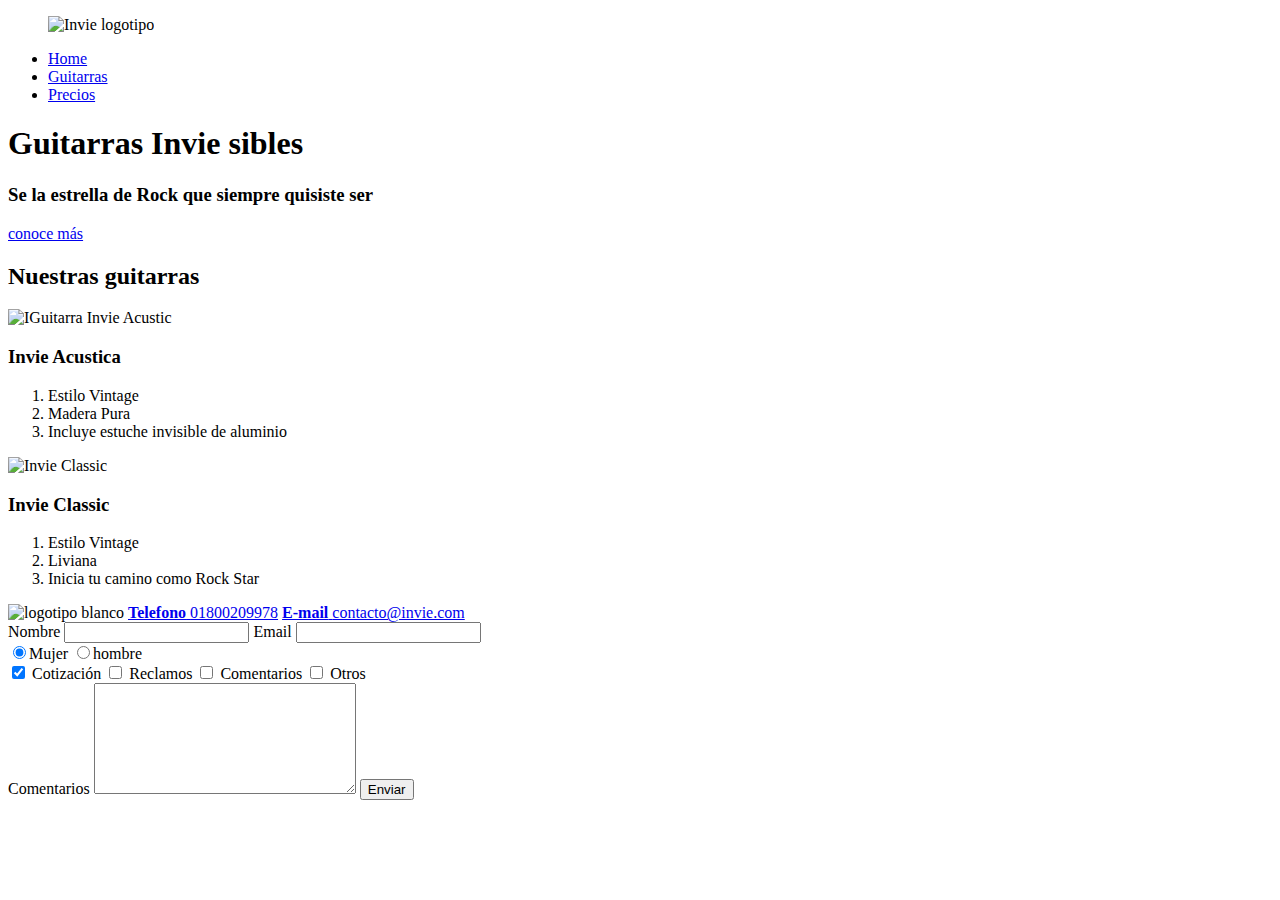
==== index.html @ 68945b4f "landing index y precios" ====
<!DOCTYPE html>
<html>
    <head>
    <title>Invie - tus mejores guitarras</title>
    <meta charset="UTF-8"/>
    <link href="https://fonts.googleapis.com/css?family=Montserrat" rel="stylesheet">
    <link rel="stylesheet" href="css/invie.css">
    <link href="https://fonts.googleapis.com/css?family=Allerta" rel="stylesheet">
</head>
<body>
    <section id="portada" class="portada"> <!--portada-->
        <header id="header" class="header contenedor"> <!--header-->
            <figure class="logotipo"> <!--logotipo-->
                <img src="images/invie.png" width="186" height="60" alt="Invie logotipo"/>
            </figure>
            <nav class="menu"><!--menu-->
                <ul>
                  <li>
                      <a href="index.html">Home</a>
                  </li>
                  <li>
                      <a href="index.html#guitarras">Guitarras</a>
                  </li>
                   <li>
                     <a href="precios.html">Precios</a>
                   </li>
                </ul>
            </nav>
        </header>
    <div class="contenedor">
        <h1 class="titulo">Guitarras <span>Invie</span> sibles</h1><!--titulo-->
        <h3 class="title-a">Se la estrella de Rock que siempre quisiste ser</h3><!--resumen-->
        <a class="button" href="index.html#guitarras">conoce más</a><!--boton-->
    </div>
    </section>
    <section id="guitarras" class="guitarras contenedor"> <!--guitarras-->
       <h2>Nuestras guitarras</h2> <!--titulo-->
       <article class="guitarra">
           <!--guitarra 1-->
           <img class="derecha" src="images/invie-acustica.png" width="350" alt="IGuitarra Invie Acustic"/>
        <div class="contenedor-guitarra-a">
           <h3 class="title-b">Invie Acustica</h3>
           <ol>
               <li>Estilo Vintage</li>
               <li>Madera Pura</li>
               <li>Incluye estuche invisible de aluminio</li>
           </ol>
        </div>
       </article>
       
       <article class="guitarra b"> <!--guitarra 2-->
        <img class="izquierda" src="images/invie-classic.png" width="350" alt="Invie Classic"/>
      <div class="contenedor-guitarra-b">
        <h3 class="title-b">Invie Classic</h3>
        <ol>
            <li>Estilo Vintage</li>
            <li>Liviana</li>
            <li>Inicia tu camino como Rock Star</li>
        </ol>
      </div>
     </article>
    </section>
    <footer class="footer">
            <div class="contenedor">
                    <div class="contacto">
                        <img src="images/invie-white.png" alt="logotipo blanco" >
                        <a href="tel:+5201800209978"> <strong>Telefono</strong> <span>01800209978</span></a>
                        <a href="mailto:ontacto@invie.com"> <strong>E-mail</strong> <span>contacto@invie.com</span></a>
                    </div>
                    <form class="formulario">
                        <div class="col1">
                            <label class="nombre-a" for="nombre">Nombre  </label>
                            <input type="text"required id="nombre" name="nombre"/>
                            <label  class="email-a" for="email">Email</label>
                            <input type="email" required id="email" name="email/"/>
                            <div class="sexo">
                                <label for="mujer">
                                <input type="radio" checked id="mujer" name="sexo" value="mujer"/>Mujer
                                </label> 
                                <label for="hombre">
                                 <input type="radio" id="hombre" name="sexo" value="hombre"/>hombre
                                </label>
                            </div>
                            <div class="intereses">
                                <label for="cotización">
                                 <input type="checkbox" checked id="cotizacion" name="intereses" value="cotizacion"> Cotización
                                <label/>
                                <label for="reclamos">
                                <input type="checkbox" id="reclamos" name="intereses" value="reclamos"> Reclamos
                                <label/>
                                <label for="Comentarios">
                                <input type="checkbox" id="comentarios" name="intereses" value="comentarios"> Comentarios
                                <label/>
                                <label for="Otros">
                                <input type="checkbox" id="otros" name="intereses" value="otros"> Otros
                                <label/>
                            </div>
                        </div>
                            <div class="col2">
                                <label for="comentarios">Comentarios</label>
                                <textarea name="comentarios" id="comentarios" cols="30" rows="7"></textarea>
                                <input type="submit" value="Enviar" class="button"/>
                            </div>
                     </form>
            </div>
    </footer>
</body>
</html>
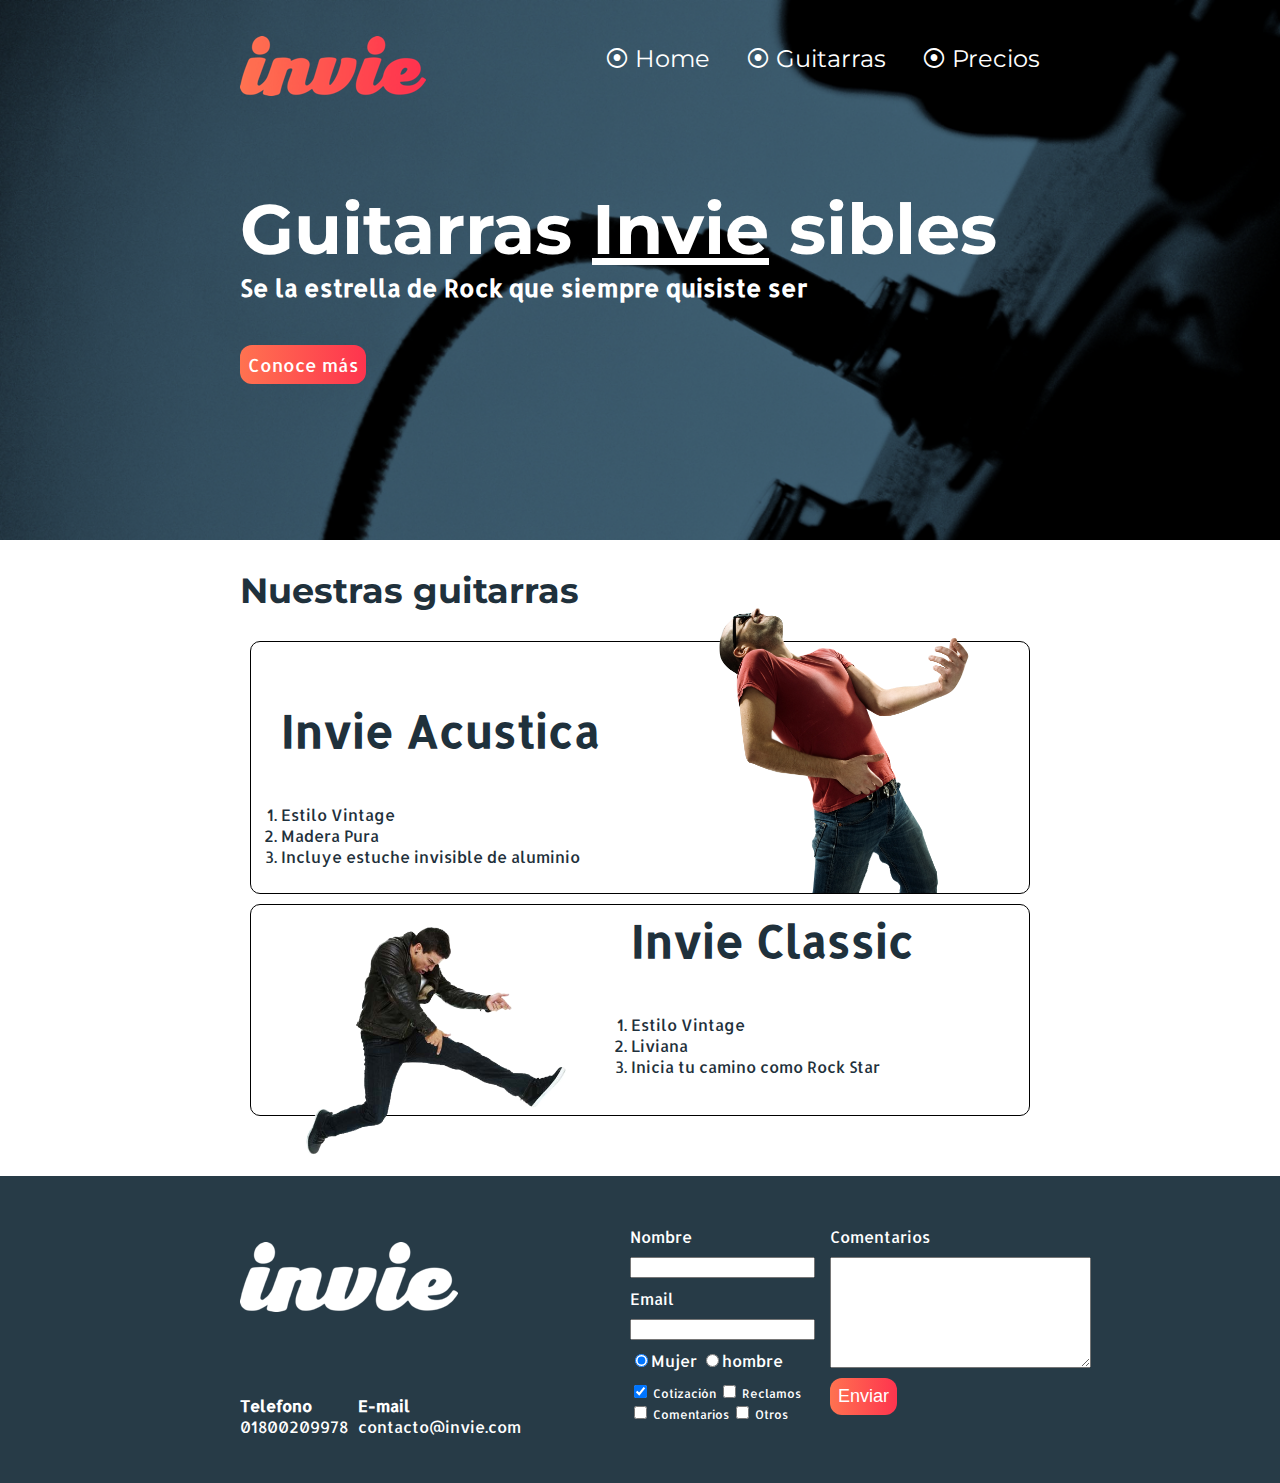
==== commit dc60c297: "ultimo cambio" ====
--- a/index.html
+++ b/index.html
@@ -13,7 +13,7 @@
             <figure class="logotipo"> <!--logotipo-->
                 <img src="images/invie.png" width="186" height="60" alt="Invie logotipo"/>
             </figure>
-            <nav class="menu"><!--menu-->
+            <nav class="menu" class="button"><!--menu-->
                 <ul>
                   <li>
                       <a href="index.html">Home</a>
@@ -30,7 +30,7 @@
     <div class="contenedor">
         <h1 class="titulo">Guitarras <span>Invie</span> sibles</h1><!--titulo-->
         <h3 class="title-a">Se la estrella de Rock que siempre quisiste ser</h3><!--resumen-->
-        <a class="button" href="index.html#guitarras">conoce más</a><!--boton-->
+        <a class="button" href="index.html#guitarras">Conoce más</a><!--boton-->
     </div>
     </section>
     <section id="guitarras" class="guitarras contenedor"> <!--guitarras-->
--- a/css/invie.css
+++ b/css/invie.css
@@ -0,0 +1,210 @@
+body{
+    margin: 0;
+    font-family: 'Allerta', sans-serif;
+}
+.contenedor {
+    width: 800px;
+    margin: auto;
+}
+.titulo{
+    margin-top: 70px;
+    margin-bottom:0;
+    font-size: 70px;
+    font-family: 'Montserrat', sans-serif;
+}
+.titulo span{
+    text-decoration-line: underline;
+}
+.portada{
+    background-image: url('../images/background.png');
+    background-size: cover;
+    padding: 20px;
+    color: white;
+    height: 500px;
+}
+
+.title-a{
+  margin-bottom: 50px;
+  margin-top: 0; 
+  font-size: 24px
+}
+.title-b{
+    margin-bottom: 10;
+    margin-top: 50px; 
+    font-size: 45px
+}
+.guitarras{
+    color: #1F313C;
+    margin-bottom: 60px ;
+}
+.guitarras h2 {
+    font-family: 'Montserrat', sans-serif;
+    font-size: 35px;
+}
+.menu{
+    font-size: 24px;
+    display: inline-block;
+    position: absolute;
+    right: 0;
+}
+.menu li{
+    margin-left: 30px;
+    display: inline-block;
+}
+.logotipo{
+    display: inline-block;
+    margin-left: 0;
+}
+.portada button {
+    margin-bottom: 50px;
+   
+}
+.header{
+    width: 800px;
+    margin: auto;
+    font-family: 'Montserrat';
+}
+
+.derecha {
+    float: right;
+    position: relative;
+    top: -109px;
+}
+.izquierda {
+    float: left;
+    position: relative;
+}
+.guitarra{
+    margin: 10px;
+    /*overflow: hidden;*/
+    padding: 10px;
+    border: 1px solid black;
+    border-radius: 10px;
+}
+.guitarra ol{
+    padding: 0;
+}
+
+.guitarra.b{
+    height: 190px;
+}
+
+.contenedor-guitarra-a {
+    padding-left: 20px;
+    position: relative;
+}
+
+.contenedor-guitarra-b {
+    margin-left: 370px;
+    position: relative;
+    bottom: 90px; 
+
+} 
+
+.header {
+    position: relative;
+}
+.button {
+    border-radius: 12px;
+    background: crimson;
+    border: none;
+    padding: 8px;
+    color: white;
+    font-size: 18px;
+    background: linear-gradient(to left, #fe344e, #ff7250);
+    cursor: pointer;
+    text-decoration: none;
+    margin-top: 10px;
+}
+.footer {
+    background: #273b47;
+
+}
+.contacto img{
+    display: block;
+    padding-top: 30px;
+}
+.contacto strong{
+    display: block;
+    text-decoration: none;
+}
+.contacto a{
+    color: white;
+    text-decoration: none;
+    margin: 10px 10px 10px 0;
+}
+.footer .contenedor{
+    display: flex;
+    justify-content: space-between;
+}
+.contacto {
+    display: flex;
+    width: 300px;
+    flex-wrap: wrap;
+    align-items: center;
+}
+.formulario {
+    display: flex;
+    width: 400px;
+    color: white;
+    padding: 50px 10px;
+}
+.col1, .col2{
+    display: flex;
+    flex-direction: column;
+}
+.col1{
+    margin-right: 15px;
+}
+
+.col2{
+     align-items: flex-start;
+}
+
+.intereses label{
+    font-size: 12px;
+    
+}
+.formulario label, .sexo, .intereses{
+    margin-bottom: 10px;
+}
+.sexo {
+    margin-top: 10px;
+}
+
+table{
+    width: 100%;
+    margin-top: 100px;
+    margin-bottom: 100px;
+
+}
+
+th{
+    background: #273b47;
+    color: aliceblue;
+}
+
+th{
+    padding: 10px 20px;
+    text-align: left;
+}
+td {
+    padding: 20px;
+}
+table, td ,th {
+    border: 1px solid #273b47;
+    border-collapse: collapse;
+}
+.menu li:before {
+    content: '⦿';
+    color: #ffffff;
+
+}
+.menu a{
+    color: #ffffff;
+    text-decoration: none;
+}
+
+.email-a{
+    margin-top: 10px;
+}
